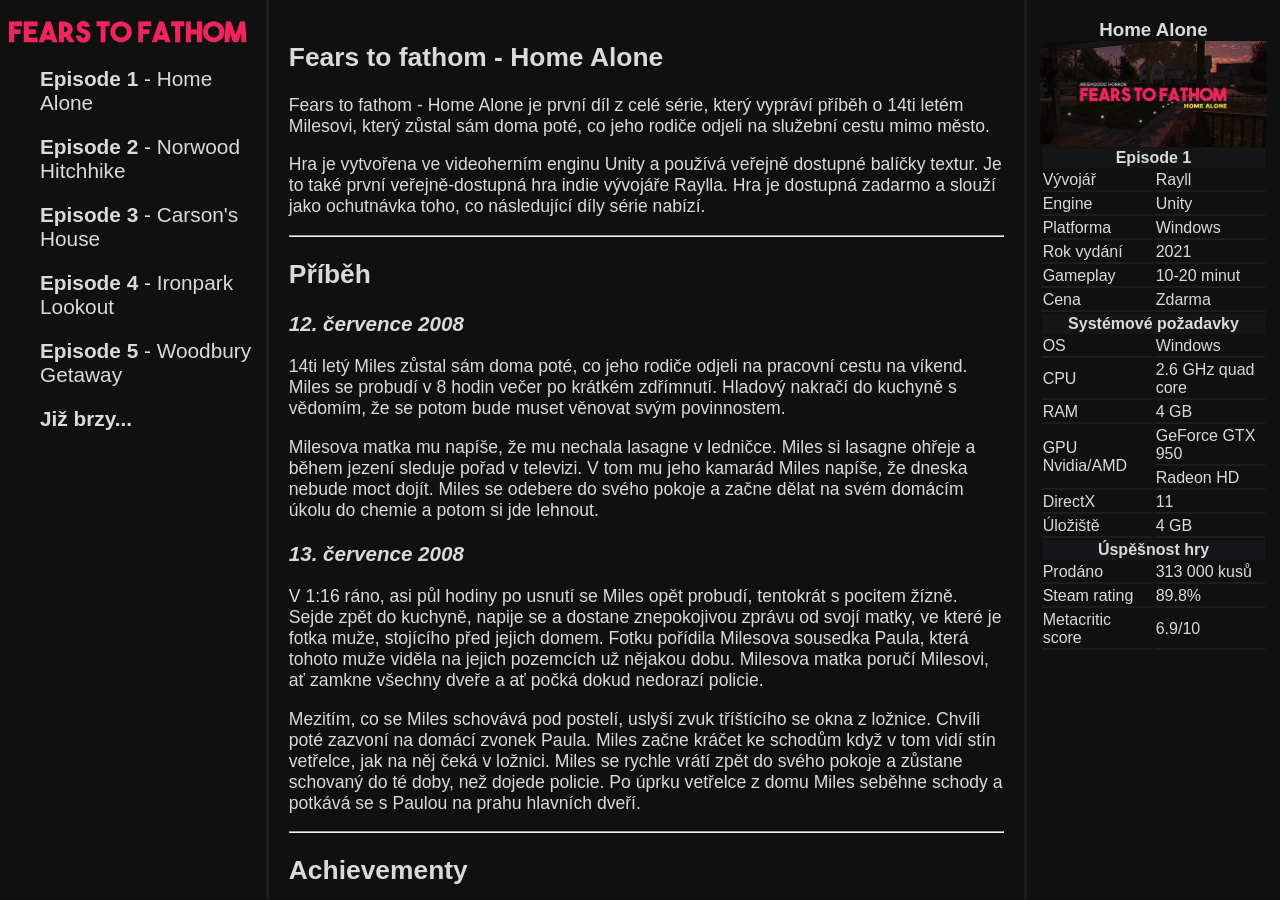
==== pages/episode-1.html @ 6bfb9e68 "corrected typos" ====
<!DOCTYPE html>
<html lang="cs">

<head>
    <meta charset="UTF-8">
    <meta name="viewport" content="width=device-width, initial-scale=1.0">
    <title>Fears to Fathom - Home Alone</title>
    <link rel="shortcut icon" href="../images/favicon.ico" type="image/x-icon">
    <link rel="stylesheet" href="../css/style.css">
</head>

<body>
    <div class="content">
        <nav>
            <a href="../index.html"><img src="../images/cf4bd3ef37c6b6d676b52c9b324de2d2.png" alt="fears-to-fathom-logo"
                    class="h-pic"></a>
            <ul>
                <li><a href="./episode-1.html" class="nav"><strong>Episode 1</strong> - Home Alone</a></li>
                <li><a href="./episode-2.html" class="nav"><strong>Episode 2</strong> - Norwood Hitchhike</a></li>
                <li><a href="#" class="nav"><strong>Episode 3</strong> - Carson's House</a></li>
                <li><a href="#" class="nav"><strong>Episode 4</strong> - Ironpark Lookout</a></li>
                <li><a href="#" class="nav"><strong>Episode 5</strong> - Woodbury Getaway</a></li>
                <li><a href="#" class="nav"><strong>Již brzy...</strong></a></li>
            </ul>
        </nav>
        <div class="middle">
            <main>
                <article>
                    <h1>Fears to fathom - Home Alone</h1>
                    <p>
                        Fears to fathom - Home Alone je první díl z celé série, který vypráví příběh o 14ti letém
                        Milesovi,
                        který zůstal sám doma poté, co jeho rodiče odjeli na služební cestu mimo město.
                    </p>
                    <p>
                        Hra je vytvořena ve videoherním enginu Unity a používá veřejně dostupné balíčky textur. Je to
                        také první veřejně-dostupná hra indie vývojáře Raylla. Hra je dostupná zadarmo a slouží jako
                        ochutnávka toho, co následující díly série nabízí.
                    </p>
                </article>
                <hr>
                <article>
                    <h2>Příběh</h2>
                    <h3><em>12. července 2008</em></h3>
                    <p>
                        14ti letý Miles zůstal sám doma poté, co jeho rodiče odjeli na pracovní cestu na víkend. Miles
                        se probudí v 8 hodin večer po krátkém zdřímnutí. Hladový nakračí do kuchyně s vědomím,
                        že se potom bude muset věnovat svým povinnostem.
                    </p>
                    <p>
                        Milesova matka mu napíše, že mu nechala lasagne v ledničce. Miles si lasagne ohřeje a během
                        jezení
                        sleduje pořad v televizi. V tom mu jeho kamarád Miles napíše, že dneska nebude moct
                        dojít. Miles se odebere do svého pokoje a začne dělat na svém domácím úkolu do chemie a potom si
                        jde lehnout.
                    </p>
                    <h3><em>13. července 2008</em></h3>
                    <p>
                        V 1:16 ráno, asi půl hodiny po usnutí se Miles opět probudí, tentokrát s pocitem žízně. Sejde
                        zpět do kuchyně, napije se a dostane znepokojivou zprávu od svojí matky, ve které je fotka muže,
                        stojícího před jejich domem. Fotku pořídila Milesova sousedka Paula, která tohoto muže viděla na
                        jejich pozemcích už nějakou dobu. Milesova matka poručí Milesovi, ať zamkne všechny dveře a ať
                        počká dokud nedorazí policie.
                    </p>
                    <p>
                        Mezitím, co se Miles schovává pod postelí, uslyší zvuk tříštícího se okna z ložnice. Chvíli poté
                        zazvoní na domácí zvonek Paula. Miles začne kráčet ke schodům když v tom vidí stín vetřelce, jak
                        na něj čeká v ložnici. Miles se rychle vrátí zpět do svého pokoje a zůstane schovaný do té doby,
                        než dojede policie. Po úprku vetřelce z domu Miles seběhne schody a potkává se s Paulou na prahu
                        hlavních dveří.
                    </p>
                </article>
                <hr>
                <article>
                    <h2>Achievementy</h2>
                    <table style="width: 35%; height: auto;">
                        <thead>
                            <tr>
                                <th>Ikona</th>
                                <th>Název</th>
                                <th>Popis</th>
                            </tr>
                        </thead>
                        <tbody>
                            <tr>
                                <td><img src="../images/thumbnails/Curious.webp" alt="curious-icon"></td>
                                <td>Curious</td>
                                <td>Přečti si všechny zprávy</td>
                            </tr>
                            <tr>
                                <td><img src="../images/thumbnails/Loud.webp" alt="loud-icon"></td>
                                <td>Loud</td>
                                <td>Upozorni NPC</td>
                            </tr>
                            <tr>
                                <td><img src="../images/thumbnails/Survivor.webp" alt="survivor-icon"></td>
                                <td>Survivor</td>
                                <td>Přežij první episodu</td>
                            </tr>
                        </tbody>
                    </table>
                </article>
                <hr>
                <article>
                    <h2>Postavy</h2>
                    <ul>
                        <li><strong>Miles</strong> - hlavní protagonista</li>
                        <li><strong>Milesova matka</strong> - matka, interakce pouze přes zprávy</li>
                        <li><strong>Vetřelec</strong> - hlavní antagonista</li>
                        <li><strong>Paula</strong> - sousedka a kamarádky Milesovy matky, upozorní na vetřelce přede
                            dveřmi</li>
                        <li><strong>Mason Oliver</strong> - nejlepší kamarád Milese, interakce pouze přes zprávy</li>
                        <li><strong>Josh</strong> - zmíněný Masonem, kamarád Milese a Masona</li>
                        <li><strong>Jessica</strong> - zmíněna Milesem, láska Milese</li>
                        <li><strong>Policisté</strong> - nevidění</li>
                    </ul>
                </article>
                <hr>
                <article>
                    <h2>Lokace</h2>
                    <h3>Milesův dům</h3>
                    <figure>
                        <a href="../images/pictures/Miles-house-img.webp"><img
                                src="../images/thumbnails/Miles-house-tmb.webp" alt="Milesův dům" title="Milesův dům"
                                class="fig-img"></a>
                        <figcaption>Milesův dům</figcaption>
                    </figure>
                    <h3>Paulin dům</h3>
                    <figure>
                        <a href="../images/pictures/Paula-house-img.webp"><img
                                src="../images/thumbnails/Paula-house-tmb.webp" alt="Paula's house"
                                title="Výhled z Pauliného okna" class="fig-img"></a>
                        <figcaption>Výhled z Pauliného okna</figcaption>
                    </figure>
                </article>
                <hr>
                <article>
                    <h2>Špatné konce</h2>
                    <p>Hra selže při následujících událostech:</p>
                    <ul class="bad-e">
                        <li>Když hráč otevře dveře po zaznění zvonku</li>
                        <li>Když se hráč snaží odejít přes schody, když vetřelec vykoukne z ložnice.</li>
                    </ul>
                </article>
                <hr>
                <article>
                    <h2>Skrytý lore</h2>
                    <ul>
                        <li>Když hráč na začátku hry zamíří nejdříve do ložnice, než dolů do kuchyně, může z okna vidět
                            vetřelce na příjezdové cestě k domu.</li>
                        <li>Zatímco Miles jí lasagne na gauči, hráč může zpozorovat vetřelce, jak se plíží po schodech
                            nahoru do ložnice.</li>
                    </ul>
                </article>
                <article>
                    <h2>Zajímavosti</h2>
                    <ul>
                        <li class="norm-li">Jméno vetřelce je v souborech hry "grandpa" -> děda.</li>
                        <li class="norm-li">Toto je jediný díl ze série, který je zadarmo.</li>
                        <li class="norm-li">Když stojí vetřelec před hlavními dveřmi, hráč může promluvit do svého
                            skutečného mikrofonu
                            a vynutit si tak extra interakci s vetřelcem navíc - vetřelec se otočí rovnou na hráčovu
                            postavu. Hra po této interakci pokračuje jako předtím.<br>Hra tímto způsobem představuje
                            svou mechaniku mluvení do mikrofonu, která je mnohem prominentní v následujících episodách.
                        </li>
                    </ul>
                </article>
            </main>
            <footer>
                <hr>
                <p>&copy;2026, made by majki<br><a href="https://github.com/n7x3n/" class="text-link">github</a> <a
                        href="mailto:" class="text-link">email</a></p>
            </footer>
        </div>
        <aside>
            <h3 class="aside-header">Home Alone</h3>
            <img src="../images/pictures/header.jpg" alt="home-alone-pic" class="aside-pic">
            <table class="aside-table">
                <tr>
                    <th colspan="2">Episode 1</th>
                </tr>
                <tr>
                    <td>Vývojář</td>
                    <td>Rayll</td>
                </tr>
                <tr>
                    <td>Engine</td>
                    <td>Unity</td>
                </tr>
                <tr>
                    <td>Platforma</td>
                    <td>Windows</td>
                </tr>
                <tr>
                    <td>Rok vydání</td>
                    <td>2021</td>
                </tr>
                <tr>
                    <td>Gameplay</td>
                    <td>10-20 minut</td>
                </tr>
                <tr>
                    <td>Cena</td>
                    <td>Zdarma</td>
                </tr>
                <tr>
                    <th colspan="2">Systémové požadavky</th>
                </tr>
                <tr>
                    <td>OS</td>
                    <td>Windows</td>
                </tr>
                <tr>
                    <td>CPU</td>
                    <td>2.6 GHz quad core</td>
                </tr>
                <tr>
                    <td>RAM</td>
                    <td>4 GB</td>
                </tr>
                <tr>
                    <td rowspan="2">GPU Nvidia/AMD</td>
                    <td>GeForce GTX 950</td>
                </tr>
                <tr>
                    <td>Radeon HD</td>
                </tr>
                <tr>
                    <td>DirectX</td>
                    <td>11</td>
                </tr>
                <tr>
                    <td>Úložiště</td>
                    <td>4 GB</td>
                </tr>
                <tr>
                    <th colspan="2">Úspěšnost hry</th>
                </tr>
                <tr>
                    <td>Prodáno</td>
                    <td>313 000 kusů</td>
                </tr>
                <tr>
                    <td>Steam rating</td>
                    <td>89.8%</td>
                </tr>
                <tr>
                    <td>Metacritic score</td>
                    <td>6.9/10</td>
                </tr>
            </table>
        </aside>
    </div>
</body>

</html>
---- css/style.css ----
/*general*/
body {
    background-color: #101010;
    color: #DADADA;
    font-family: 'Segoe UI', Tahoma, Geneva, Verdana, sans-serif;
    margin: 0;
    padding: 0;
}

p {
    font-size: 1em;
}

div.content {
    display: grid;
    grid-template-columns: 21% 1fr 20%;
    height: 100vh;
    overflow: hidden;
}

div.middle {
    overflow-y: auto;
    display: flex;
    flex-direction: column;
}

/*navigation*/
.h-pic {
    width: 90%;
    padding-left: 3%;
    height: auto;
}

nav {
    overflow-y: auto;
    padding-top: 20px;
    border-right: 3px solid #1d1d1d;
}

nav li {
    margin-top: 20px;
    list-style-type: none;
    font-size: 1.3em;
    padding-left: 0%;
}

.nav {
    color: #DADADA;
    text-decoration: none;
}

/*main content*/
main {
    font-size: 1.1em;
    justify-content: center;
    align-items: center;
    padding: 20px;
}

/*links*/
.text-link {
    color: #DADADA;
    font-style: italic;
}

.text-link>:hover {
    color: red;
}

/*footer*/
footer {
    margin-top: auto;
    padding: 20px;
}

.foot-hr {
    margin-top: 5%;
    margin-bottom: -1%;
}

/*right panel*/
aside {
    border-left: 3px solid #1d1d1d;
    overflow-y: auto;
}

.aside-table {
    width: 90%;
    height: auto;
    margin-left: 5%;
}

td {
    border-bottom: 2px solid #1d1d1d;
}

th {
    background-color: #161618;
}

.aside-pic {
    width: 90%;
    margin-left: 5%;
    margin-bottom: -5px;
}

.aside-header {
    text-align: center;
    margin-bottom: 0px;
}

/*scrollbar*/
::-webkit-scrollbar {
    width: 8px;
    height: 8px;
}

::-webkit-scrollbar-track {
    background: #161618;
}

::-webkit-scrollbar-thumb {
    background: #393639;
    border-radius: 4px;
}

::-webkit-scrollbar-thumb:hover {
    background: #DADADA;
}
/*location-gallery*/
figcaption {
    font-style: oblique;
    padding-top: 0;
    margin-top: -3px;
}
.fig-img {
    width: 30%;
    max-width: max-content;
    height: auto;
}
/*Bad endings section*/
.bad-e {
    margin-top: -1%;
}
/*Details section*/
.norm-li {
    margin-bottom: 0.5%;
}
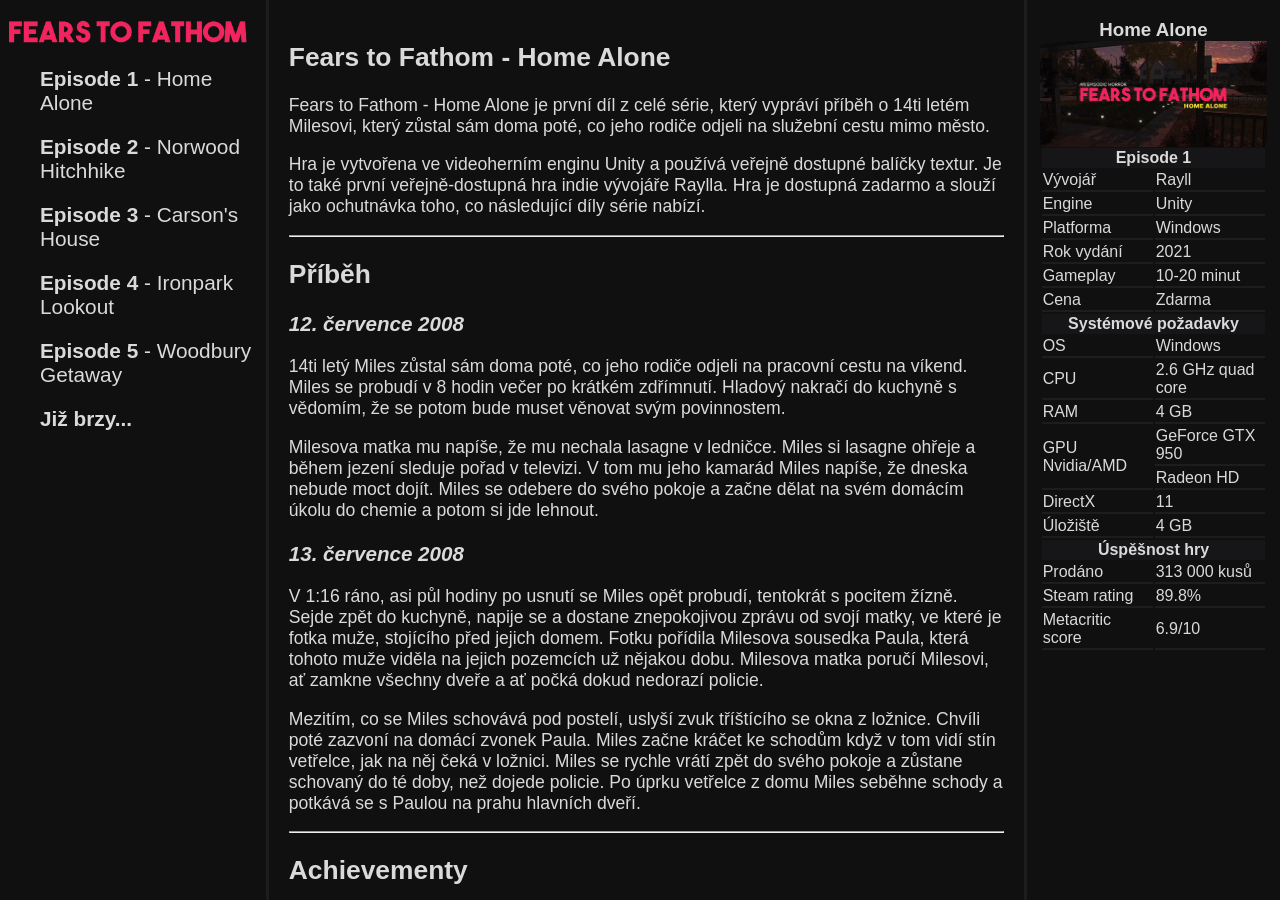
==== commit eff1ad7d: "typos correction" ====
--- a/pages/episode-1.html
+++ b/pages/episode-1.html
@@ -26,9 +26,9 @@
         <div class="middle">
             <main>
                 <article>
-                    <h1>Fears to fathom - Home Alone</h1>
-                    <p>
-                        Fears to fathom - Home Alone je první díl z celé série, který vypráví příběh o 14ti letém
+                    <h1>Fears to Fathom - Home Alone</h1>
+                    <p>
+                        Fears to Fathom - Home Alone je první díl z celé série, který vypráví příběh o 14ti letém
                         Milesovi,
                         který zůstal sám doma poté, co jeho rodiče odjeli na služební cestu mimo město.
                     </p>
@@ -168,8 +168,8 @@
             </main>
             <footer>
                 <hr>
-                <p>&copy;2026, made by majki<br><a href="https://github.com/n7x3n/" class="text-link">github</a> <a
-                        href="mailto:" class="text-link">email</a></p>
+                <p>&copy;2026, made by Majki<br><a href="https://github.com/n7x3n/f2f" class="text-link">github</a> <a
+                        href="mailto:n7x3n.contact@gmail.com" class="text-link">email</a></p>
             </footer>
         </div>
         <aside>
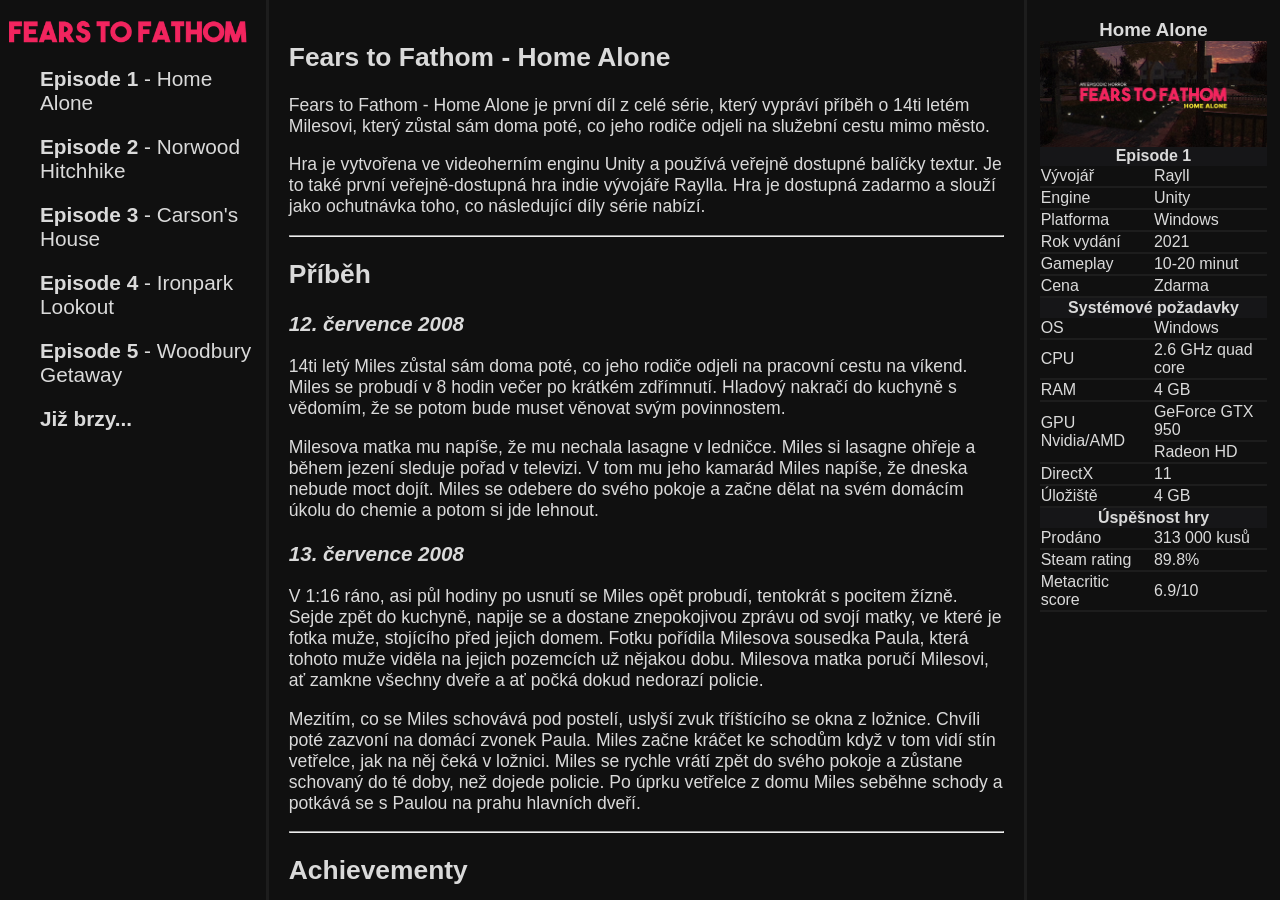
==== commit 271e0109: "fixed tables" ====
--- a/pages/episode-1.html
+++ b/pages/episode-1.html
@@ -73,11 +73,11 @@
                 <hr>
                 <article>
                     <h2>Achievementy</h2>
-                    <table style="width: 35%; height: auto;">
+                    <table style="width: 35%; height: auto;" class="bc">
                         <thead>
                             <tr>
                                 <th>Ikona</th>
-                                <th>Název</th>
+                                <th style="border-left: 1px solid #161618; border-right: 1px solid #161618;">Název</th>
                                 <th>Popis</th>
                             </tr>
                         </thead>
@@ -175,7 +175,7 @@
         <aside>
             <h3 class="aside-header">Home Alone</h3>
             <img src="../images/pictures/header.jpg" alt="home-alone-pic" class="aside-pic">
-            <table class="aside-table">
+            <table class="aside-table bc">
                 <tr>
                     <th colspan="2">Episode 1</th>
                 </tr>
--- a/css/style.css
+++ b/css/style.css
@@ -57,6 +57,9 @@
     padding: 20px;
 }
 
+.indent {
+    text-indent: 1em;
+}
 /*links*/
 .text-link {
     color: #DADADA;
@@ -97,7 +100,9 @@
 th {
     background-color: #161618;
 }
-
+.bc {
+    border-collapse: collapse;
+}
 .aside-pic {
     width: 90%;
     margin-left: 5%;
